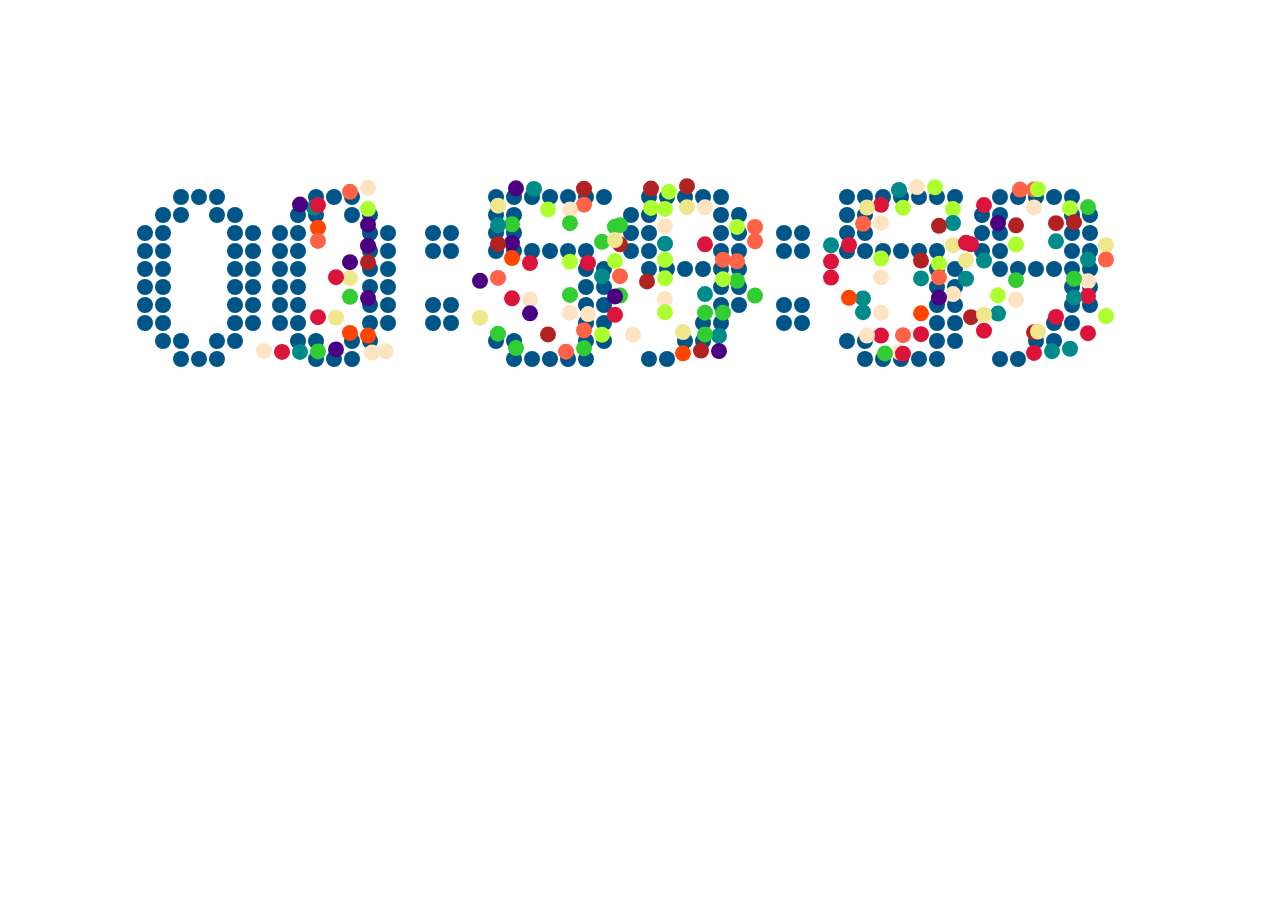
==== html/canvas.html @ e84bcf98 "new blog" ====
<!DOCTYPE html>
<html lang="en">
<head>
	<meta charset="UTF-8">
	<title>Canvas</title>
	<style>
		body,#canvas{
			height: 100%;
		}
	</style>
</head>
<body>
	<canvas id="canvas">
	</canvas>
	
	<script src="../yvette14.github.io/countdown.js"></script>
	<script src="../yvette14.github.io/number.js"></script>
	<!-- <script>
		var ball = {x:512,y:100,r:20,g:2,vx:-4,vy:0,color:"#005588"};
		window.onload = function () {
			 var canvas = document.getElementById("canvas");

			 canvas.width = 1024;
			 canvas.height = 600;

			 var context = canvas.getContext("2d");

			 setInterval(function(){
			 	render(context);
			 	update();
			 }
			 ,
			 50
			 );

			 function update () {
			 	 ball.x += ball.vx;
			 	 ball.y += ball.vy;
			 	 ball.vy += ball.g; 

			 	 if(ball.y >= 600-ball.r){
			 	 	ball.y = 600-ball.r;
			 	 	ball.vy = -ball.vy*0.5;
			 	 }
			 }

			 function render (cxt) {
			 	 cxt.clearRect(0,0,cxt.canvas.width,cxt.canvas.height);

			 	 cxt.fillStyle = ball.color;
			 	 cxt.beginPath();
			 	 cxt.arc(ball.x,ball.y,ball.r,0,2*Math.PI);
			 	 cxt.closePath();

			 	 cxt.fill(); 
			 }
		}
	</script> -->
	

		<!-- //绘制圆
		// window.onload = function () {
		// 	 var canvas = document.getElementById("canvas");

		// 	 canvas.width = 1024;
		// 	 canvas.height = 768;

		// 	 var context = canvas.getContext("2d");

		// 	 context.lineWidth = 5;
		// 	 context.strokeStyle = "#005588";
		// 	 for(var i = 0;i<10;i++){
		// 	 	context.beginPath();
		// 	 	context.arc(50 + i*100, 60, 40, 0, 2*Math.PI*(i+1)/10);
		// 	 	context.closePath();

		// 	 	context.stroke();
		// 	 }

		// 	 for(var i = 0;i<10;i++){
		// 	 	context.beginPath();
		// 	 	context.arc(50 + i*100, 180, 40, 0, 2*Math.PI*(i+1)/10);

		// 	 	context.stroke();
		// 	 }

		// 	 for(var i = 0;i<10;i++){
		// 	 	context.beginPath();
		// 	 	context.arc(50 + i*100, 300, 40, 0, 2*Math.PI*(i+1)/10,true);
		// 	 	context.closePath();

		// 	 	context.stroke();
		// 	 }

		// 	 for(var i = 0;i<10;i++){
		// 	 	context.beginPath();
		// 	 	context.arc(50 + i*100, 420, 40, 0, 2*Math.PI*(i+1)/10,true);

		// 	 	context.stroke();
		// 	 }

		// 	 context.fillStyle = "#005588";
		// 	 for(var i = 0;i<10;i++){
		// 	 	context.beginPath();
		// 	 	context.arc(50 + i*100, 540, 40, 0, 2*Math.PI*(i+1)/10);
		// 	 	context.closePath();

		// 	 	context.fill();
		// 	 }

		// 	 for(var i = 0;i<10;i++){
		// 	 	context.beginPath();
		// 	 	context.arc(50 + i*100, 660, 40, 0, 2*Math.PI*(i+1)/10);

		// 	 	context.fill();
		// 	 }

		// }

		//七巧板
		// var tangram = [
		// 	{p:[{x:0,y:0},{x:400,y:0},{x:200,y:200}],color : "#caff67"},
		// 	{p:[{x:0,y:0},{x:200,y:200},{x:0,y:400}],color : "#67befc"},
		// 	{p:[{x:400,y:0},{x:400,y:200},{x:300,y:300},{x:300,y:100}],color : "#ef3d61"},
		// 	{p:[{x:300,y:100},{x:300,y:300},{x:200,y:200}],color : "#f9f51a"},
		// 	{p:[{x:200,y:200},{x:300,y:300},{x:200,y:400},{x:100,y:300}],color : "#a594c0"},
		// 	{p:[{x:100,y:300},{x:200,y:400},{x:0,y:400}],color : "#fa8ecc"},
		// 	{p:[{x:400,y:200},{x:400,y:400},{x:200,y:400}],color : "#f6ca29"}
		// ]

		// window.onload = function () {
		// 	 var canvas = document.getElementById("canvas");

		// 	 canvas.width = 400;
		// 	 canvas.height = 400;

		// 	 var context = canvas.getContext("2d");
		// 	 for(var i = 0;i<tangram.length;i++){
		// 	 	draw(tangram[i],context);
		// 	 }
			 	
		// }

		// function draw (piece,cxt) {
		// 	 cxt.beginPath();
		// 	 cxt.moveTo(piece.p[0].x, piece.p[0].y);
		// 	 for(var i = 1;i<piece.p.length;i++){
		// 	 	cxt.lineTo(piece.p[i].x,piece.p[i].y);
		// 	 }  	
		// 	 cxt.closePath();

		// 	 cxt.fillStyle = piece.color;
		// 	 cxt.fill();

		// 	 cxt.strokeStyle = "black";
		// 	 cxt.lineWidth = 3;
		// 	 cxt.stroke();
		// } -->
	

</body>
</html>
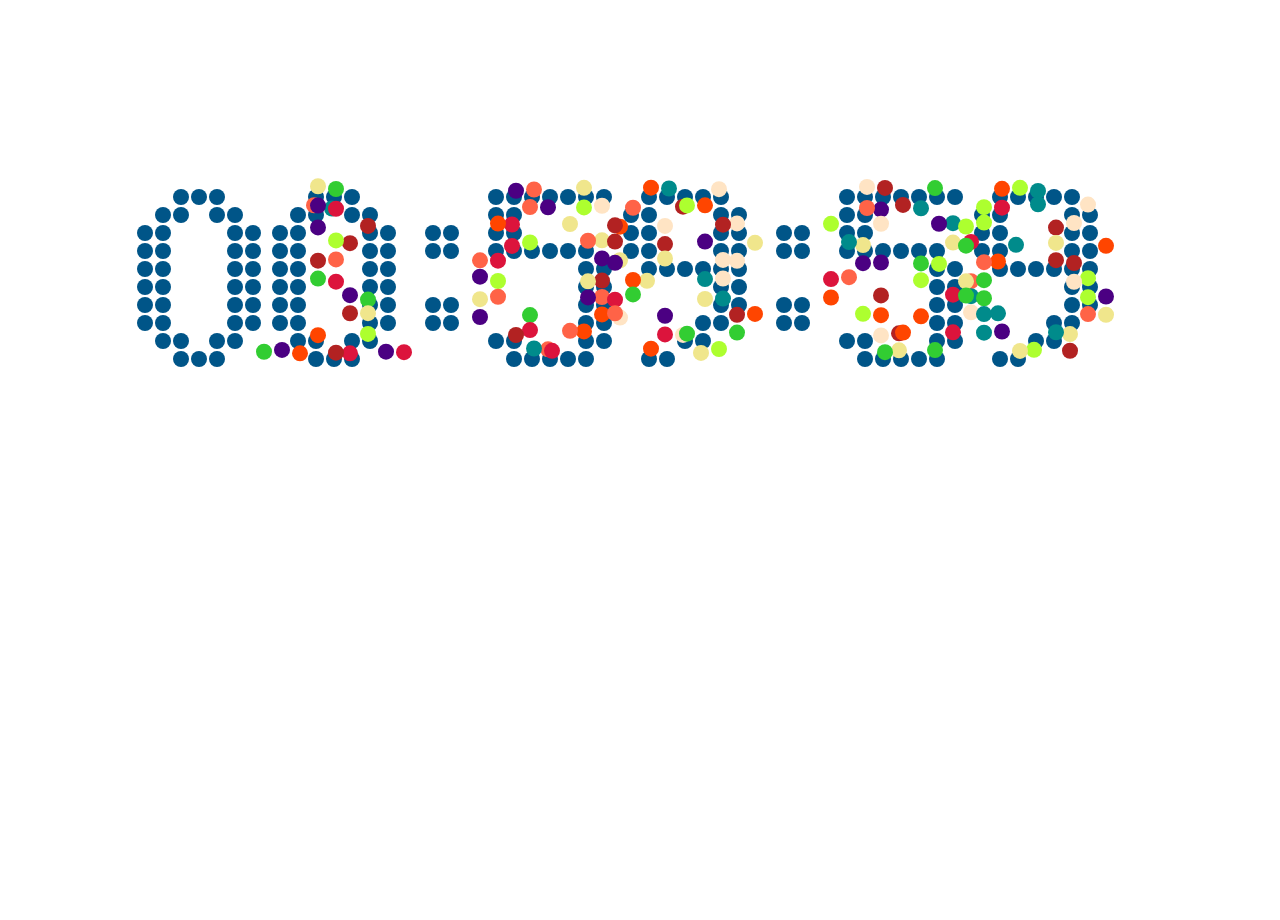
==== commit f7f22958: "gobang" ====
--- a/html/canvas.html
+++ b/html/canvas.html
@@ -13,8 +13,8 @@
 	<canvas id="canvas">
 	</canvas>
 	
-	<script src="../yvette14.github.io/countdown.js"></script>
-	<script src="../yvette14.github.io/number.js"></script>
+	<script src="../scripts/countdown.js"></script>
+	<script src="../scripts/number.js"></script>
 	<!-- <script>
 		var ball = {x:512,y:100,r:20,g:2,vx:-4,vy:0,color:"#005588"};
 		window.onload = function () {
